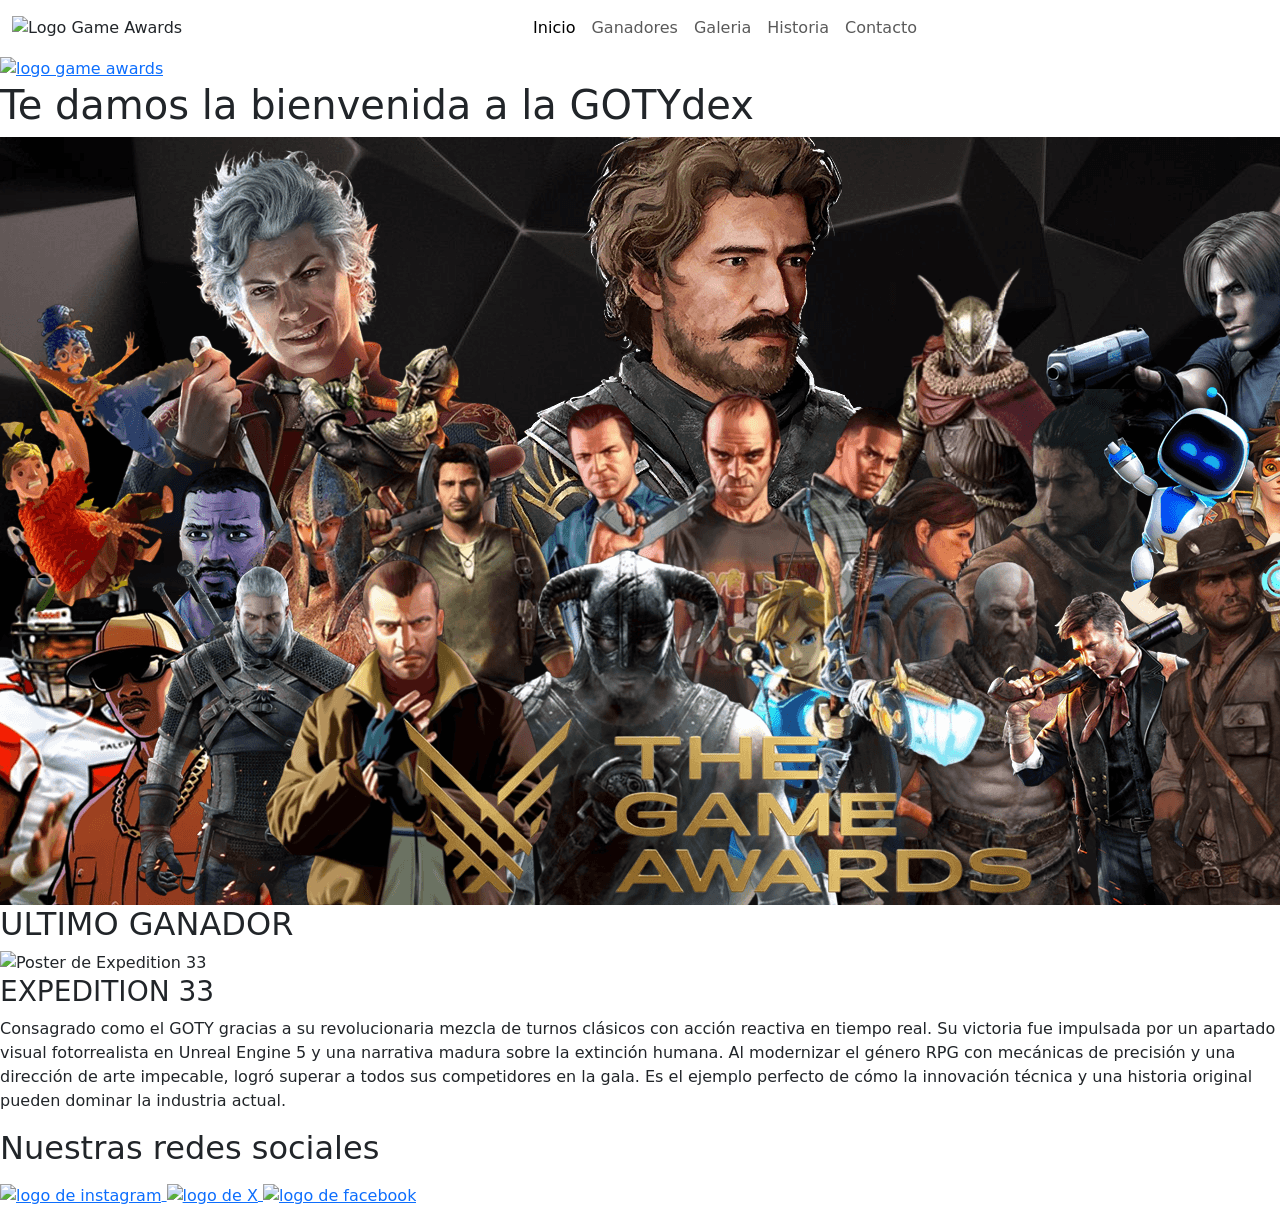
==== index.html @ 2cc7d29b "agregado SEO" ====
<!DOCTYPE html>
<html lang="es">

<head>
    <meta charset="UTF-8">
    <meta name="viewport" content="width=device-width, initial-scale=1.0">
    <link href="https://cdn.jsdelivr.net/npm/bootstrap@5.3.3/dist/css/bootstrap.min.css" rel="stylesheet">
    <link rel="stylesheet" href="./styles/styles.css">
    <title>GOTYdex Inicio</title>
    <link rel="icon" type="image/png" href="./assets/Icono awards.png">
    <meta name="description"
        content="Repasamos los mejores videojuegos de la historia. Conoce a todos los ganadores del GOTY, disfruta de nuestra galería y revive los hitos de la industria en GOTYdex.">
    <meta name="keywords" content="videojuegos, GOTY, Game of the Year, ganadores, premios, industria del gaming">
    <meta name="author" content="Martin Gettig">
    <meta name="owner" content="The Game Awards">
    <!-- GRAPH -->
    <meta property="og:title" content="inicio | GOTYdex">
    <meta property="og:url" content="https://martingett.github.io/GOTYdex/">
    <meta property="og:image"
        content="https://raw.githubusercontent.com/martingett/GOTYdex/refs/heads/main/assets/Icono%20awards.png">
    <meta property="og:description"
        content="Repasamos los mejores videojuegos de la historia. Conoce a todos los ganadores del GOTY, disfruta de nuestra galería y revive los hitos de la industria en GOTYdex.">
</head>

<body>
    <header>
        <nav class="navbar navbar-expand-lg navbar=dark">
            <div class="container-fluid">
                <img src="./assets/Game Awards nombre.png" alt="Logo Game Awards" class="img_nav">
                <button class="navbar-toggler" type="button" data-bs-toggle="collapse"
                    data-bs-target="#navbarNavAltMarkup" aria-controls="navbarNavAltMarkup" aria-expanded="false"
                    aria-label="Toggle navigation">
                    <span class="navbar-toggler-icon"></span>
                </button>
                <div class="collapse navbar-collapse" id="navbarNavAltMarkup">
                    <div class="navbar-nav mx-auto">
                        <a class="nav-link active" aria-current="page" href="#">Inicio</a>
                        <a class="nav-link" href="./pages/ganadores.html">Ganadores</a>
                        <a class="nav-link" href="./pages/galeria.html">Galeria</a>
                        <a class="nav-link" href="./pages/historia.html">Historia</a>
                        <a class="nav-link" href="./pages/contacto.html">Contacto</a>
                    </div>
                </div>
            </div>
        </nav>
        <div class="web1">
            <a href="https://thegameawards.com/" target="_blank">
                <img class="img_pag1" src="./assets/Icono awards.png" alt="logo game awards">
            </a>
        </div>
    </header>
    <main>
        <h1>Te damos la bienvenida a la GOTYdex</h1>
        <div class="img_container1">
            <img class="img_body1" src="./assets/Wallpaper awards.png" alt="Imagen con los ganadores de los GOTY">
        </div>
        <h2 class="theme_subtitle_body1">ULTIMO GANADOR</h2>
        <section class="section1">
            <div class="img_container2">
                <img class="img_body2" src="./assets/Expedition winner poster.jpg" alt="Poster de Expedition 33">
                <div class="info_section1">
                    <h3 class="subtitle_body1">EXPEDITION 33</h3>
                    <p>Consagrado como el GOTY gracias a su revolucionaria mezcla de turnos
                        clásicos con acción reactiva en tiempo real. Su victoria fue impulsada por un apartado visual
                        fotorrealista en Unreal Engine 5 y una narrativa madura sobre la extinción humana. Al modernizar
                        el
                        género RPG con mecánicas de precisión y una dirección de arte impecable, logró superar a todos
                        sus
                        competidores en la gala. Es el ejemplo perfecto de cómo la innovación técnica y una historia
                        original pueden dominar la industria actual.</p>
                </div>
            </div>
        </section>
    </main>
    <footer>
        <div class="text_footer1">
            <p>
            <h2>Nuestras redes sociales</h2>
            </p>
        </div>
        <div class="redes_footer1">
            <a href="https://www.instagram.com/thegameawards/" target="_blank">
                <img class="img_footer1" src="./assets/logos/instagram.png" alt="logo de instagram">
            </a>
            <a href="https://x.com/thegameawards" target="_blank">
                <img class="img_footer1" src="./assets/logos/x.png" alt="logo de X">
            </a>
            <a href="https://www.facebook.com/thegameawards/?locale=es_LA" target="_blank">
                <img class="img_footer1" src="./assets/logos/facebook.png" alt="logo de facebook">
            </a>
        </div>
    </footer>
    <script src="https://cdn.jsdelivr.net/npm/bootstrap@5.3.3/dist/js/bootstrap.bundle.min.js"
        integrity="sha384-YvpcrYf0tY3lHB60NNkmXc5s9fDVZLESaAA55NDzOxhy9GkcIdslK1eN7N6jIeHz"
        crossorigin="anonymous"></script>
</body>

</html>
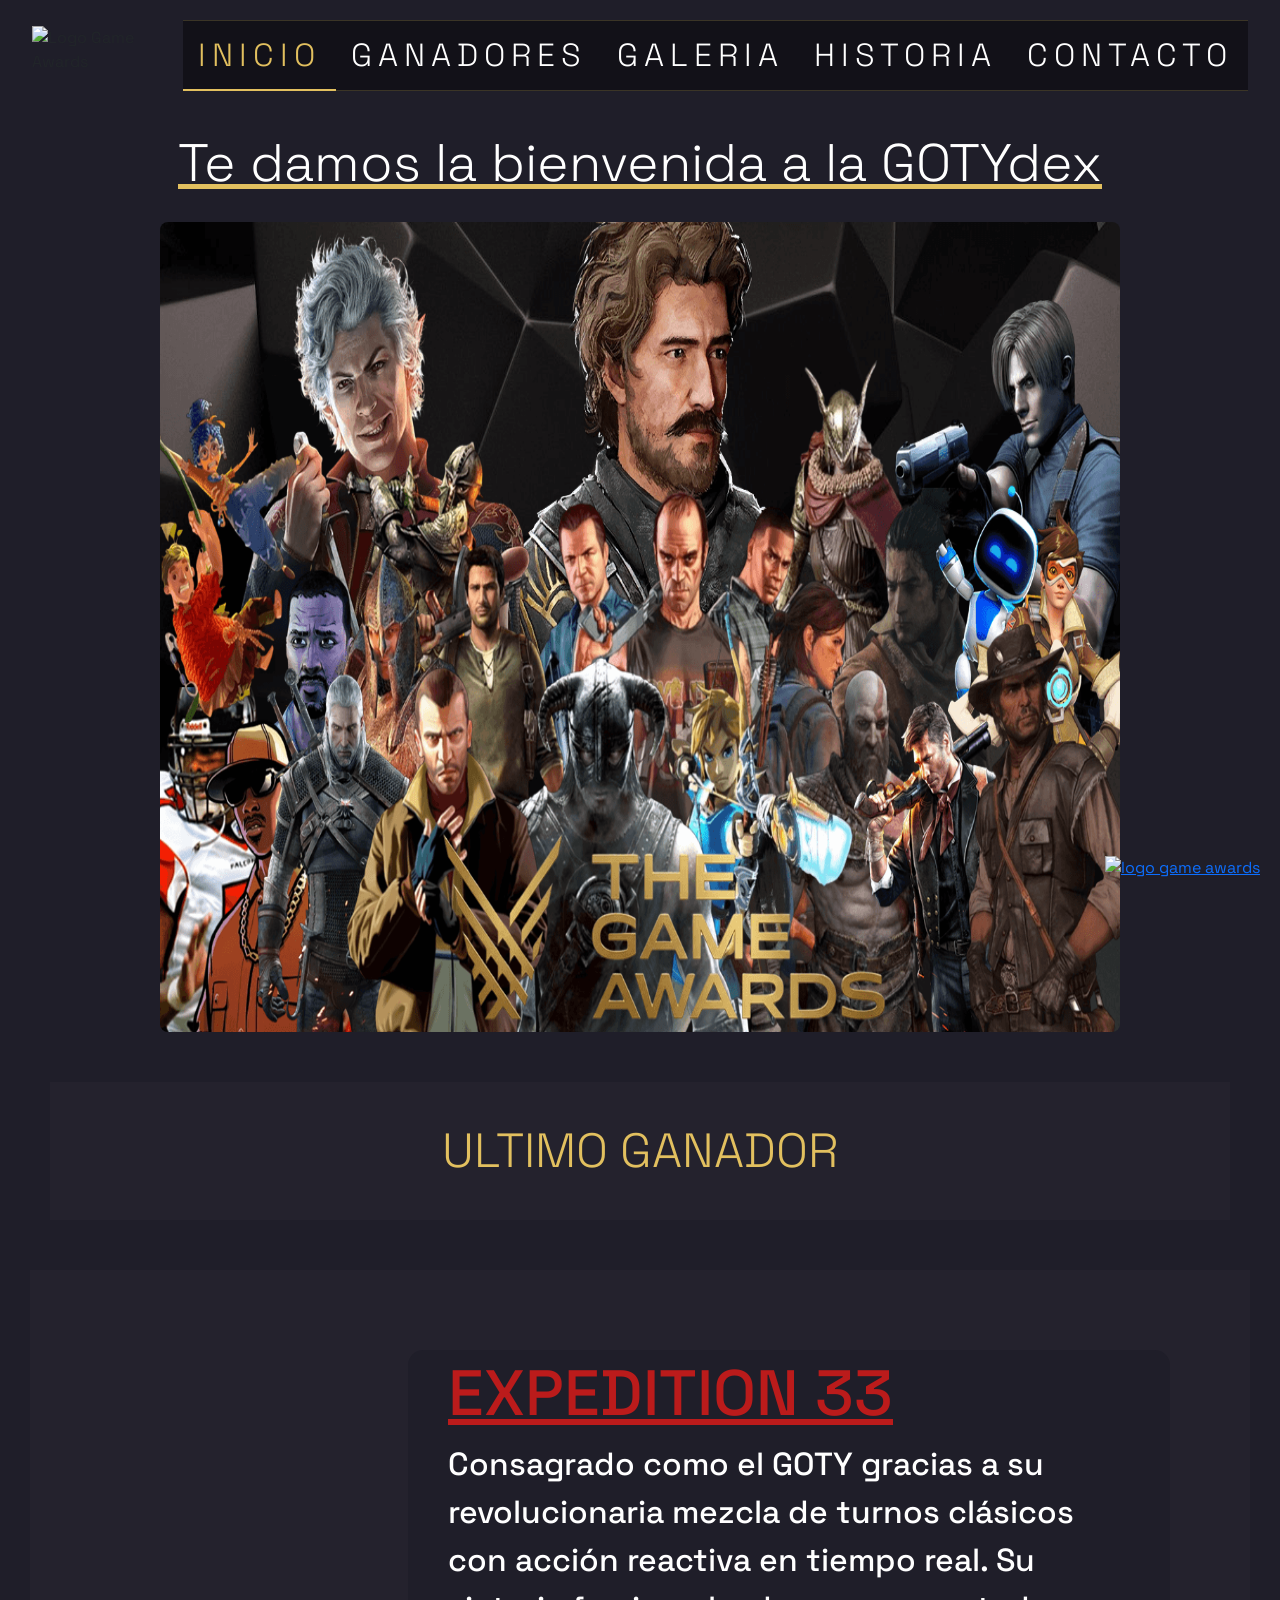
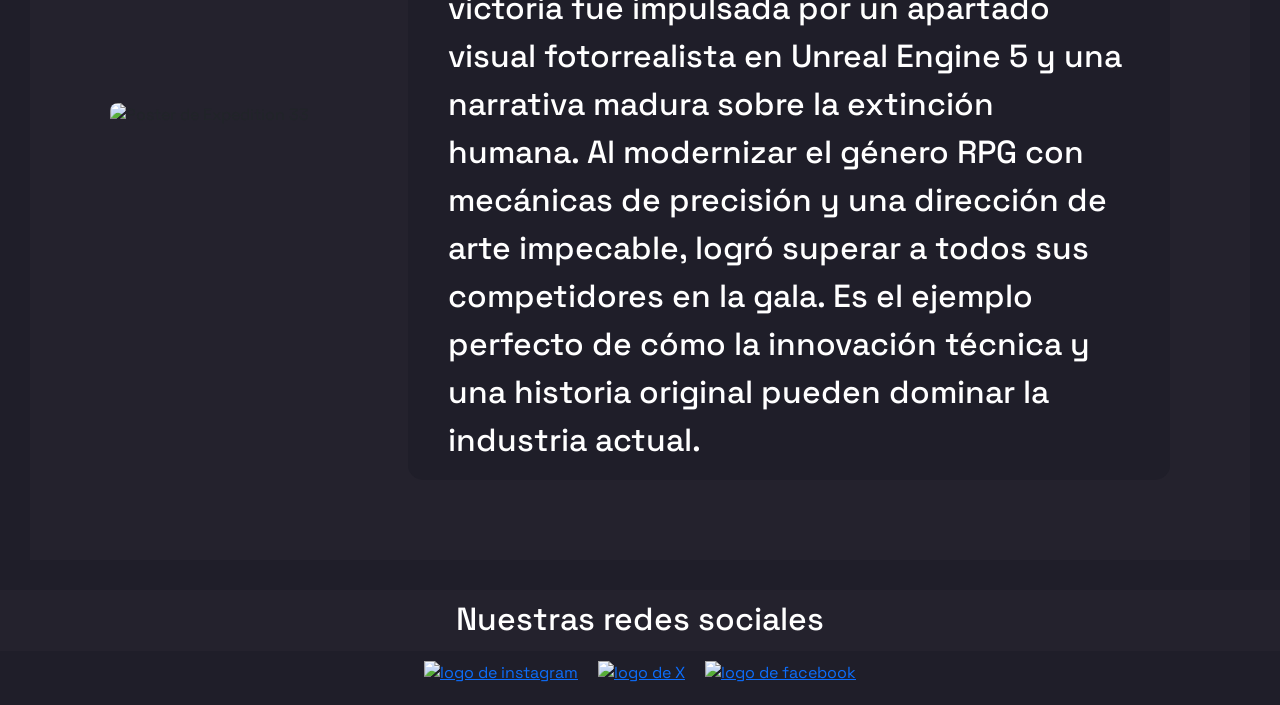
==== commit 3e64e740: "Merge branch 'mixing'" ====
--- a/index.html
+++ b/index.html
@@ -6,8 +6,9 @@
     <meta name="viewport" content="width=device-width, initial-scale=1.0">
     <link href="https://cdn.jsdelivr.net/npm/bootstrap@5.3.3/dist/css/bootstrap.min.css" rel="stylesheet">
     <link rel="stylesheet" href="./styles/styles.css">
-    <title>GOTYdex Inicio</title>
+    <title>Inicio | GOTYdex</title>
     <link rel="icon" type="image/png" href="./assets/Icono awards.png">
+    <!-- SEO -->
     <meta name="description"
         content="Repasamos los mejores videojuegos de la historia. Conoce a todos los ganadores del GOTY, disfruta de nuestra galería y revive los hitos de la industria en GOTYdex.">
     <meta name="keywords" content="videojuegos, GOTY, Game of the Year, ganadores, premios, industria del gaming">
--- a/styles/styles.css
+++ b/styles/styles.css
@@ -0,0 +1,391 @@
+@import url("https://fonts.googleapis.com/css2?family=Share+Tech&family=Space+Grotesk&display=swap");
+@import url("https://fonts.googleapis.com/css2?family=Exo+2:ital,wght@0,100..900;1,100..900&display=swap");
+* {
+  margin: 0;
+  padding: 0;
+  box-sizing: border-box;
+  font-family: space grotesk;
+}
+
+header .navbar {
+  background-image: url("../assets/Background.webp");
+  background-size: cover;
+  background-position: center;
+  padding: 20px;
+}
+header .container-fluid .img_nav {
+  height: 60px;
+  width: auto;
+  object-fit: contain;
+}
+header .container-fluid .navbar-nav {
+  background-color: transparent;
+  font-size: 2rem;
+  display: flex;
+}
+header .container-fluid .navbar-nav .nav-link.active {
+  color: #e2c05f;
+  font-family: Exo 2, sans-serif;
+  border-bottom: 2px solid #e2c05f;
+}
+header .container-fluid .navbar-nav .nav-link {
+  color: #ffffff;
+  font-family: Exo 2, sans-serif;
+  font-weight: 200;
+  letter-spacing: 6px;
+  text-transform: uppercase;
+  transition: all 0.3s ease;
+  background-color: rgba(0, 0, 0, 0.4196078431);
+  padding: 10px 15px;
+  border-top: 1px solid rgba(226, 192, 95, 0.2);
+  border-bottom: 1px solid rgba(226, 192, 95, 0.2);
+  width: auto;
+}
+header .web1 {
+  position: fixed;
+  bottom: 20px;
+  right: 20px;
+  z-index: 2000;
+  transition: transform 0.3s ease;
+}
+header .web1:hover {
+  transform: scale(1.1);
+  cursor: pointer;
+}
+header .web1 .img_pag1 {
+  height: 13vh;
+  width: auto;
+}
+
+.text_footer1 {
+  font-family: space grotesk, sans-serif;
+  font-weight: 700;
+  font-size: 2rem;
+  display: flex;
+  justify-content: center;
+  background-color: rgba(109, 96, 116, 0.062745098);
+  padding-bottom: 5px;
+  padding-top: 10px;
+  margin-top: 20px;
+  color: #ffffff;
+}
+
+.redes_footer1 {
+  display: flex;
+  justify-content: center;
+  margin-bottom: 10px;
+}
+.redes_footer1 .img_footer1 {
+  width: 7vw;
+  height: auto;
+  padding: 10px;
+  transition: transform 0.3s ease;
+}
+.redes_footer1 .img_footer1:hover {
+  transform: scale(1.1);
+}
+
+main .contact_form1, main .comment_contact1, main .text_contact3 {
+  padding: 35px;
+  gap: 15px;
+  margin: 40px;
+  border-radius: 4px;
+}
+
+main .history_div1, main .history_div2, main .history_div3, main .history_div4, main .history_div5 {
+  gap: 20px;
+  padding: 25px;
+  background-color: rgba(109, 96, 116, 0.062745098);
+  margin: 25px;
+  margin-bottom: 90px;
+  border-radius: 4px;
+}
+
+main .history_div1 .img_history1, main .history_div2 .img_history2, main .history_div3 .img_history3, main .history_div4 .img_history4, main .history_div5 .img_history5 {
+  width: 40vw;
+  height: auto;
+  padding: 25px;
+}
+
+body {
+  background-color: #1f1e29;
+}
+
+main h1 {
+  color: #ffffff;
+  font-weight: 300;
+  font-size: 3.3rem;
+  display: flex;
+  justify-content: center;
+  text-decoration: underline #e2c05f;
+  font-family: space grotesk, sans-serif;
+  padding: 20px;
+}
+main .img_container1 {
+  display: flex;
+  justify-content: center;
+  align-items: center;
+}
+main .img_container1 .img_body1 {
+  height: 90vh;
+  width: 75vw;
+  border-radius: 8px;
+}
+main .theme_subtitle_body1 {
+  color: #ffffff;
+  font-weight: 300;
+  font-size: 3rem;
+  display: flex;
+  justify-content: center;
+  text-decoration: none;
+  font-family: space grotesk, sans-serif;
+  color: #e2c05f;
+  flex-direction: row;
+  background-color: rgba(109, 96, 116, 0.062745098);
+  padding: 40px;
+  margin: 50px;
+  border: 40px;
+}
+main .section1 {
+  background-color: rgba(109, 96, 116, 0.062745098);
+  padding: 60px;
+  margin: 30px;
+}
+main .section1 .img_container2 {
+  display: flex;
+  align-items: center;
+  gap: 20px;
+  padding: 20px;
+}
+main .section1 .img_container2 .img_body2 {
+  width: 30vw;
+  height: auto;
+  border-radius: 8px;
+}
+main .section1 .img_container2 .info_section1 {
+  color: #ffffff;
+  font-family: space grotesk, sans-serif;
+  font-weight: 500;
+  font-size: 2rem;
+  max-width: 762px;
+  padding-left: 40px;
+  padding-top: 5px;
+  padding-right: 40px;
+  background-color: #1f1e29;
+  border-radius: 15px;
+}
+main .section1 .img_container2 .info_section1 .subtitle_body1 {
+  font-family: space grotesk, sans-serif;
+  font-weight: 500;
+  font-size: 4rem;
+  text-decoration: underline;
+  color: #bb1b1b;
+}
+
+main .subtitle_contact1 {
+  color: #ffffff;
+  font-weight: 300;
+  font-size: 3.3rem;
+  display: flex;
+  justify-content: center;
+  text-decoration: underline #e2c05f;
+  font-family: space grotesk, sans-serif;
+  padding: 20px;
+}
+main .contact_form1 {
+  color: #ffffff;
+  font-weight: 300;
+  font-size: 1.8rem;
+  display: flex;
+  justify-content: center;
+  text-decoration: none;
+  font-family: space grotesk, sans-serif;
+  border-radius: 80px;
+  background-color: rgba(109, 96, 116, 0.062745098);
+}
+main .comment_contact1 {
+  color: #ffffff;
+  font-weight: 300;
+  font-size: 1.8rem;
+  display: grid;
+  justify-content: center;
+  text-decoration: none;
+  font-family: space grotesk, sans-serif;
+  background-color: rgba(109, 96, 116, 0.062745098);
+}
+main .comment_contact1 .box_contact1 {
+  width: 60vw;
+  height: auto;
+}
+main .comment_contact1 .button_contact1 {
+  font-size: 1.4rem;
+  border-radius: 50px;
+  transition: transform 0.4s ease;
+  text-transform: uppercase;
+  width: 10vw;
+  justify-self: end;
+  cursor: pointer;
+}
+main .comment_contact1 .button_contact1:hover {
+  background-color: #e2c05f;
+  transform: scale(1.05);
+}
+main .text_contact3 {
+  color: #ffffff;
+  font-weight: 300;
+  font-size: 2rem;
+  display: flex;
+  justify-content: center;
+  text-decoration: underline #e2c05f;
+  font-family: space grotesk, sans-serif;
+  padding: 15px;
+  background-color: rgba(109, 96, 116, 0.062745098);
+}
+main .box_contact2 {
+  color: #ffffff;
+  font-weight: 300;
+  font-size: 1.8rem;
+  display: flex;
+  justify-content: center;
+  text-decoration: none;
+  font-family: space grotesk, sans-serif;
+  padding: 15px;
+  gap: 15px;
+}
+main .box_contact2 .img_contact1 {
+  width: 10vw;
+  border-radius: 30px;
+  cursor: pointer;
+  transition: transform 0.4s ease;
+}
+main .box_contact2 .img_contact1:hover {
+  transition-duration: 200ms;
+  transform: scale(1.06);
+}
+
+main .carousel-item img {
+  object-fit: contain;
+  max-height: 70vh;
+  padding: 20px;
+  background-color: rgba(109, 96, 116, 0.062745098);
+}
+
+main .game_section1 {
+  display: flex;
+  flex-direction: column;
+  align-items: center;
+  text-align: center;
+  width: 100%;
+}
+main .game_section1 .game_div .img_game {
+  width: 100%;
+  height: auto;
+}
+main .game_section1 .game_div .number_game {
+  font-size: 3.5rem;
+  color: #e2c05f;
+}
+main .game_section1 .game_div .text_game {
+  color: #ffffff;
+  font-weight: 200;
+  font-size: 2rem;
+  display: flex;
+  justify-content: center;
+  text-decoration: none;
+  padding: 15px;
+  background-color: rgba(109, 96, 116, 0.062745098);
+}
+main .game_section1 .game_div .game_button {
+  width: 10vw;
+  height: auto;
+  padding: 10px;
+  background-color: #ffffff;
+  margin-bottom: 20px;
+  margin-top: 10px;
+  border-radius: 70px;
+  transition: transform 0.3s ease;
+}
+main .game_section1 .game_div .game_button:hover {
+  transform: scale(1.1);
+}
+
+main .subtitle_history1 {
+  color: #ffffff;
+  font-weight: 300;
+  font-size: 3.3rem;
+  display: flex;
+  justify-content: center;
+  text-decoration: underline #e2c05f;
+  font-family: space grotesk, sans-serif;
+  padding: 20px;
+}
+main .history_div1 {
+  color: #ffffff;
+  font-weight: 300;
+  font-size: 1.8rem;
+  display: flex;
+  justify-content: center;
+  text-decoration: none;
+  flex-direction: row-reverse;
+  align-items: center;
+}
+main .history_div1 .text_history1 {
+  font-size: 2.3rem;
+  line-height: 1.3;
+}
+main .history_div2 {
+  color: #ffffff;
+  font-weight: 300;
+  font-size: 1.8rem;
+  display: flex;
+  justify-content: center;
+  text-decoration: none;
+  align-items: center;
+}
+main .history_div2 .text_history2 {
+  font-size: 2.3rem;
+  line-height: 1.3;
+}
+main .history_div3 {
+  color: #ffffff;
+  font-weight: 300;
+  font-size: 1.8rem;
+  display: flex;
+  justify-content: center;
+  text-decoration: none;
+  flex-direction: row-reverse;
+  align-items: center;
+}
+main .history_div3 .text_history3 {
+  font-size: 2.3rem;
+  line-height: 1.3;
+}
+main .history_div4 {
+  color: #ffffff;
+  font-weight: 300;
+  font-size: 1.8rem;
+  display: flex;
+  justify-content: center;
+  text-decoration: none;
+  align-items: center;
+}
+main .history_div4 .text_history4 {
+  font-size: 2.3rem;
+  line-height: 1.3;
+}
+main .history_div5 {
+  color: #ffffff;
+  font-weight: 300;
+  font-size: 1.8rem;
+  display: flex;
+  justify-content: center;
+  text-decoration: none;
+  flex-direction: row-reverse;
+  align-items: center;
+}
+main .history_div5 .text_history5 {
+  font-size: 2.3rem;
+  line-height: 1.3;
+}
+
+
